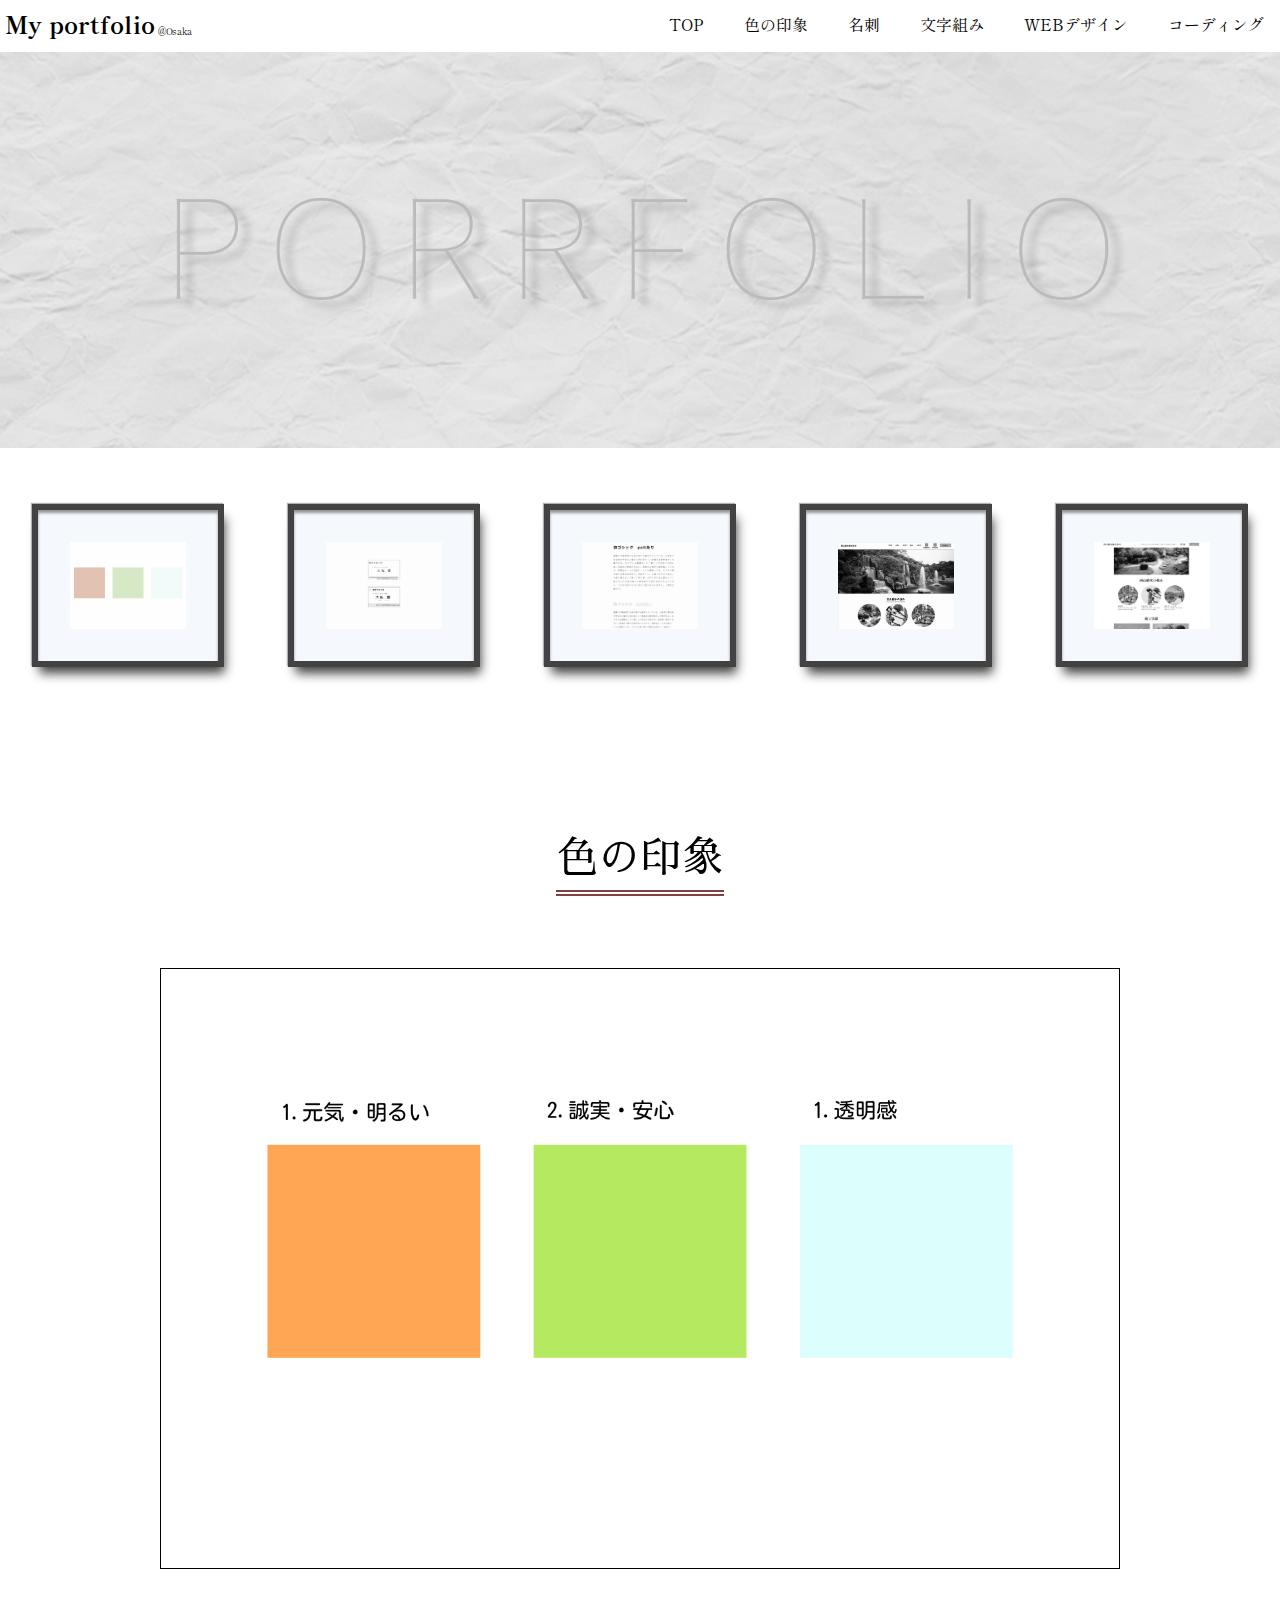
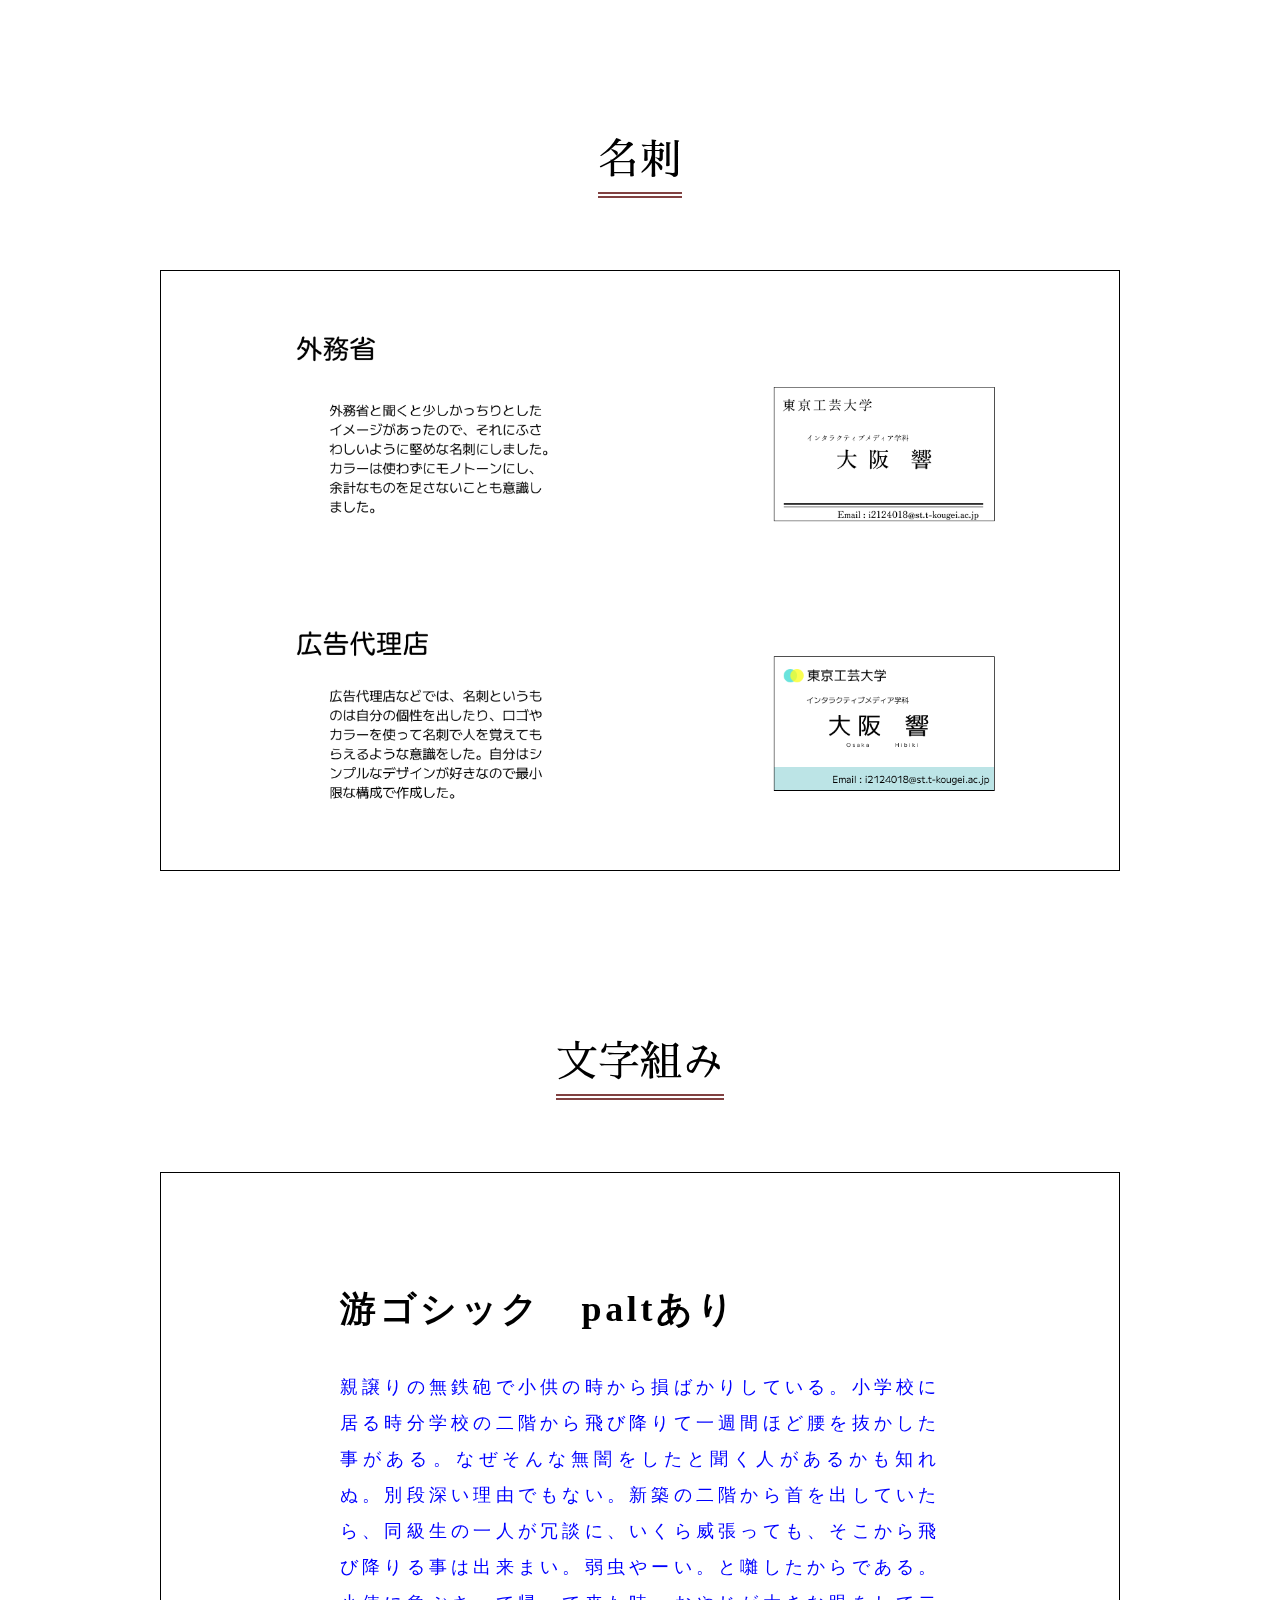
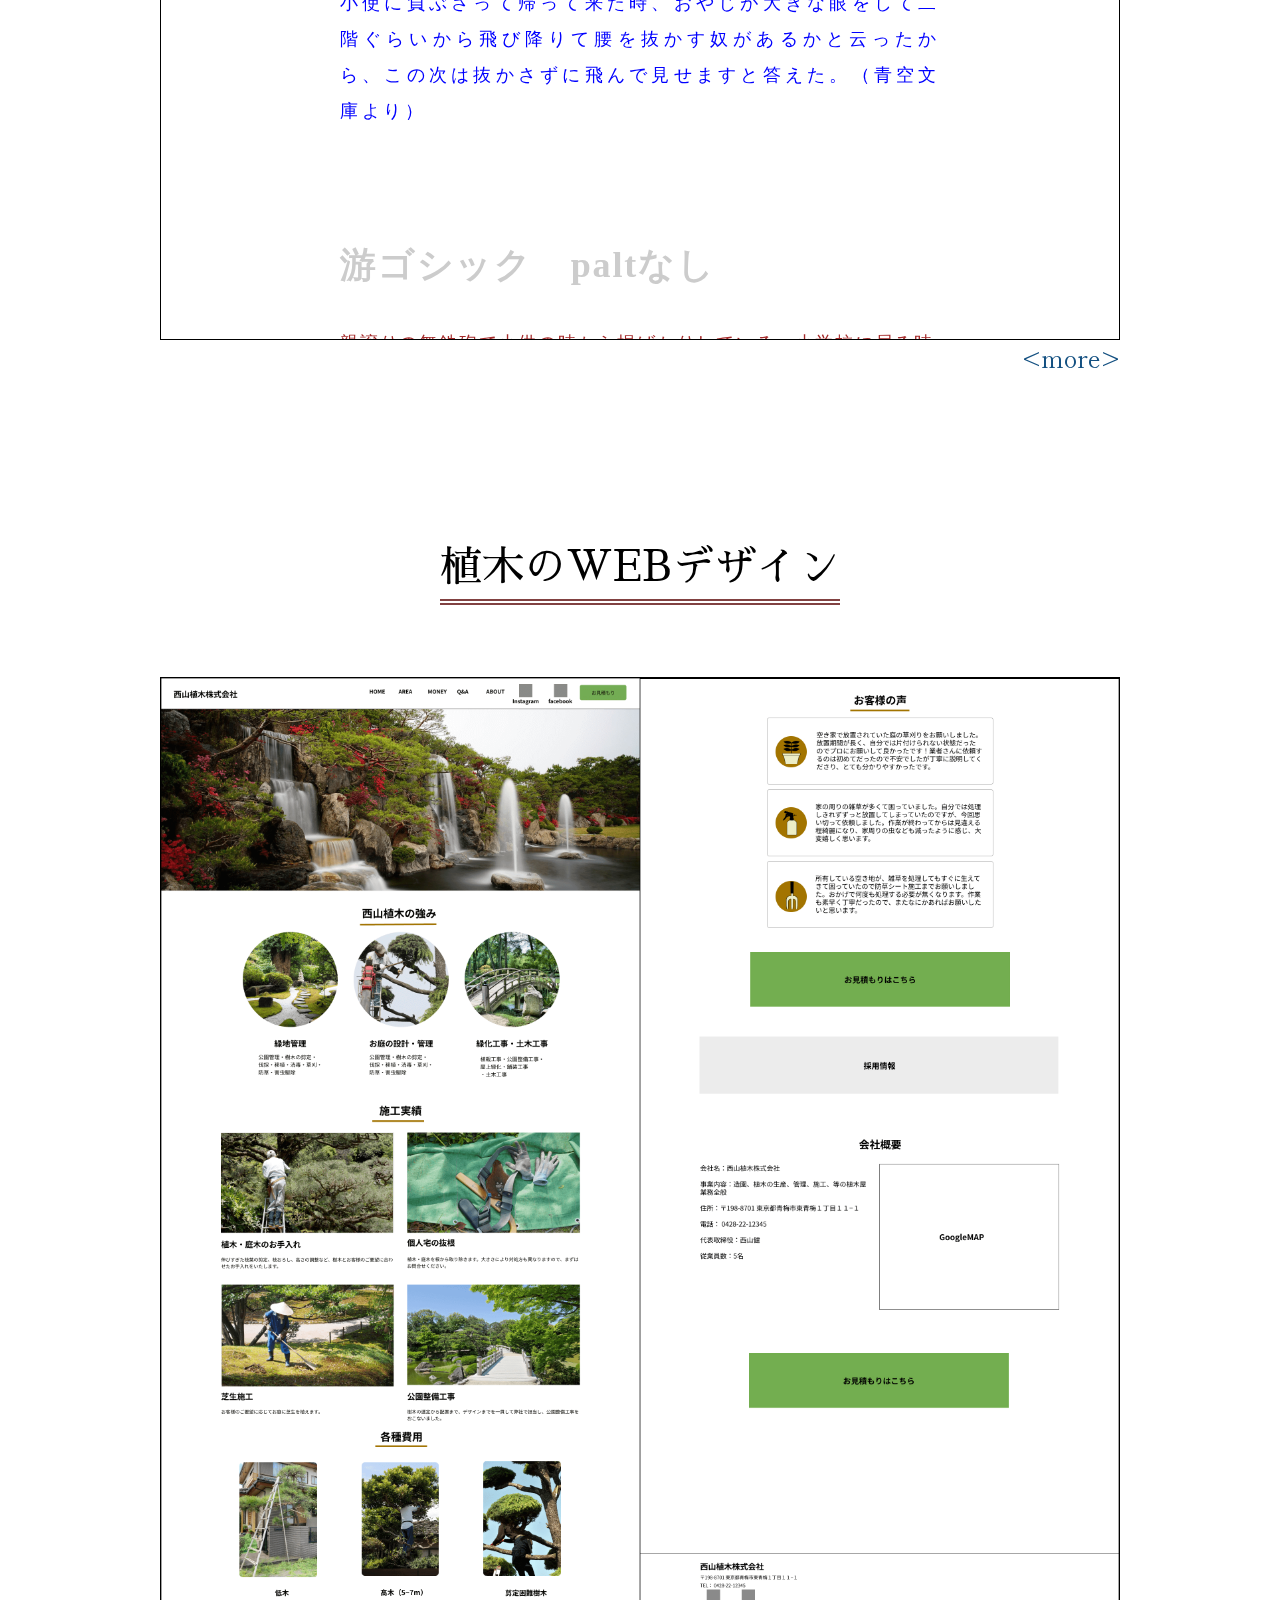
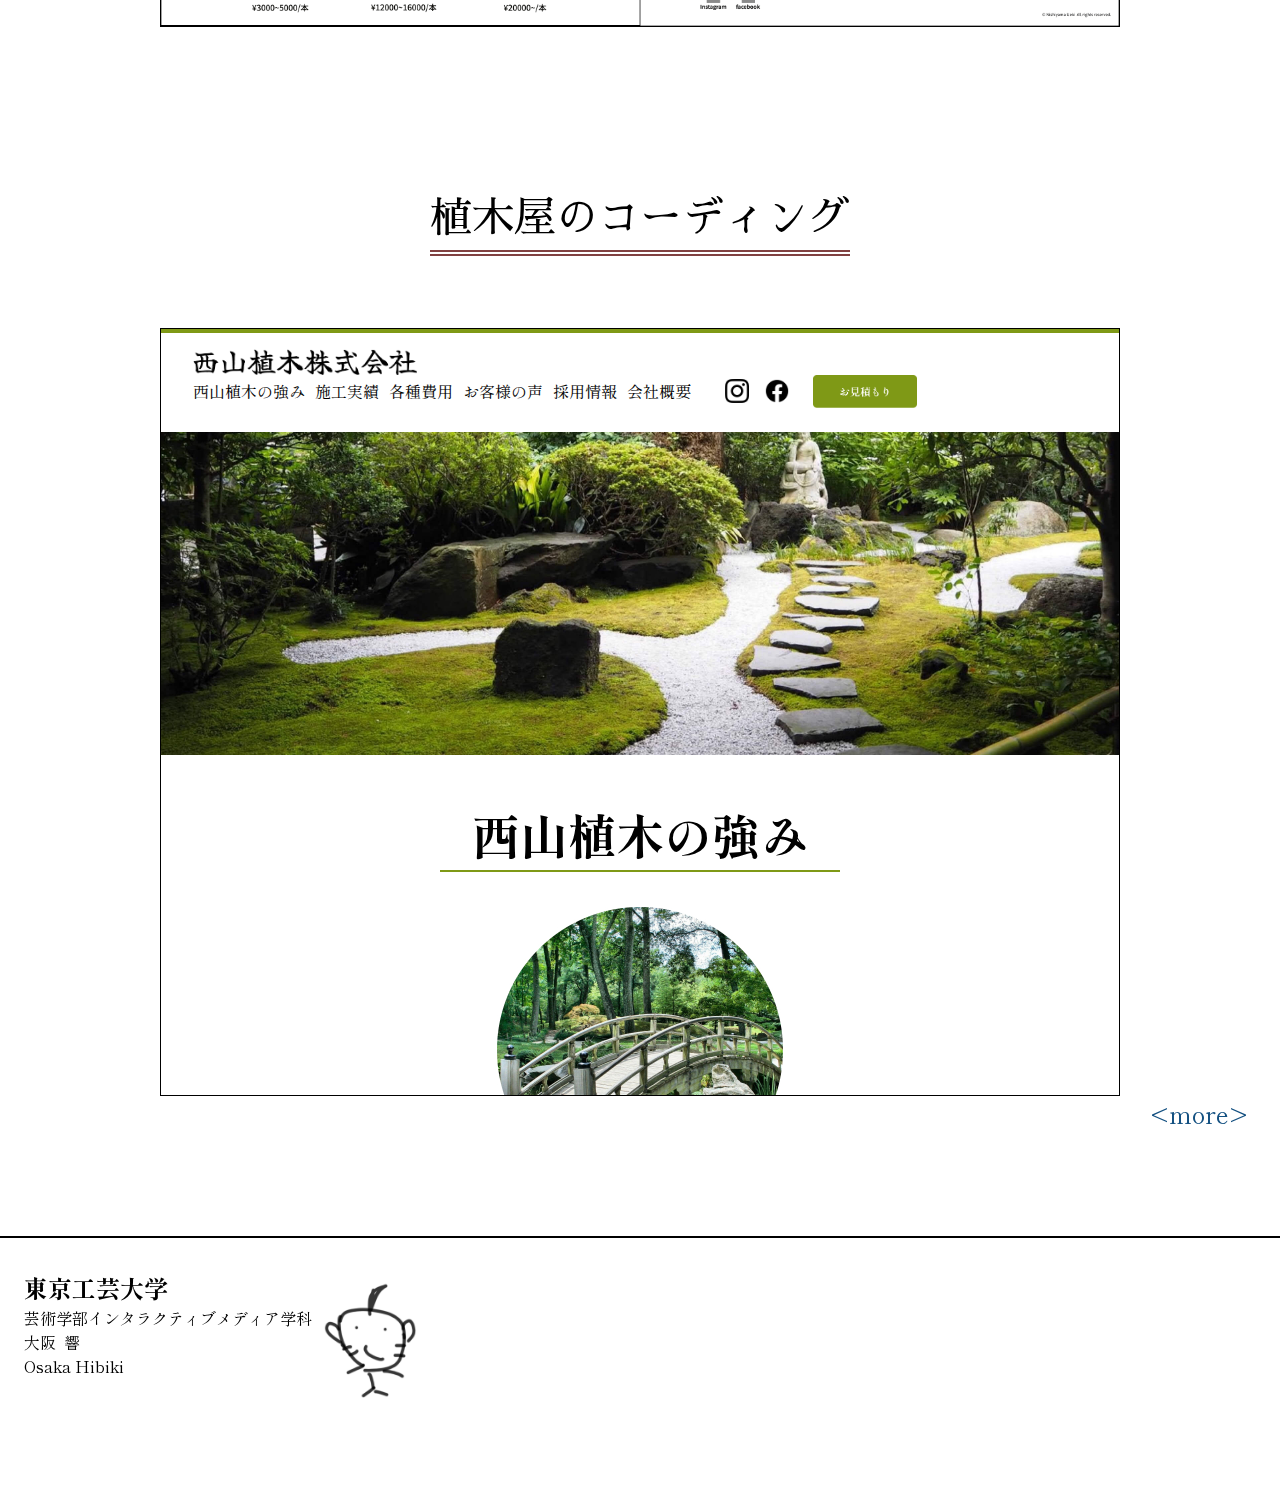
==== index.html @ 248e0176 "Add files via upload" ====
<!DOCTYPE html>
<html lang="ja">
<head>
    <meta charset="UTF-8">
    <meta http-equiv="X-UA-Compatible" content="IE=edge">
    <meta name="viewport" content="width=device-width, initial-scale=1.0">
    <title>Web演習最終課題</title>
    <link rel="stylesheet" type="text/css" href="./css/style.css" />
    <link rel="preconnect" href="https://fonts.googleapis.com">
    <link rel="preconnect" href="https://fonts.gstatic.com" crossorigin>
    <link href="https://fonts.googleapis.com/css2?family=Shippori+Mincho:wght@500;700&family=Noto+Serif+JP:wght@200&amily=Zen+Kaku+Gothic+New:wght@300&family=Klee+One&family=Sawarabi+Mincho&display=swap" rel="stylesheet">
    <link
    rel="stylesheet"
    href="https://cdnjs.cloudflare.com/ajax/libs/animate.css/4.1.1/animate.min.css"/>
</head>
<body>
    <header class="animate__animated animate__fadeInDown animate__delay-3s">
            <div class="header-logo">
                <h2 class="logo"><a href="index.html">My portfolio</a></h2>
                <p class="header-name"> @Osaka</p>
            </div>
            <div id="drawer_toggle">
                <span></span>
                <span></span>
                <span></span>
            </div>
            <nav id="global_nav">
                <ul class="menu">
                    <li class="menu-list"><a href="#">TOP</a></li>
                    <li class="menu-list"><a href="#iro">色の印象</a></li>
                    <li class="menu-list"><a href="#meishi">名刺</a></li>
                    <li class="menu-list"><a href="#mojikumi">文字組み</a></li>
                    <li class="menu-list"><a href="#dezain">WEBデザイン</a></li>
                    <li class="menu-list"><a href="#coding">コーディング</a></li>
                </ul>
            </nav>
    </header>
    <div class="top">
        <img class="top-img animate__animated animate__fadeIn animate__slower animate__delay-2s" src="img/top-img4.png" alt="">
        <div class="top-gallary animate__animated animate__fadeInUp animate__delay-3s">
            <div class="gallary animated">
                <a href="#iro"></a>
                <img src="img/color-tag.jpeg" alt="">
            </div>
            <div class="gallary animated">
                <a href="#meishi"></a>
                <img src="img/meishi-tag.jpeg" alt="">
            </div>
            <div class="gallary animated">
                <a href="#mojikumi"></a>
                <img src="img/mojikumi-tag.jpeg" alt="">
            </div>
            <div class="gallary animated">
                <a href="#dezain"></a>
                <img src="img/dezain-tag.jpeg" alt="">
            </div>
            <div class="gallary animated">
                <a href="#coding"></a>
                <img src="img/coding-tag.jpeg" alt="">
            </div>
        </div>
    </div>
    <main>
        <div class="main-content">
            <div class="color-content">
                <div class="title-txt">
                    <h2 id="iro">色の印象</h2>
                </div>
                <img class="str-img" src="./img/color.png" alt="">
            </div>
            <div class="meishi-content">
                <div class="title-txt">
                    <h2 id="meishi">名刺</h2>
                </div>
                <img class="meishi-img" src="./img/meishi.png" alt="">
            </div>
            <div class="mojikumi-content">
                <div class="title-txt">
                    <h2 id="mojikumi">文字組み</h2>
                </div>
                <iframe class="moji" src="mojikumi.html" height="768"></iframe>
                <a class="mojikumi-more" href="mojikumi.html" target="blank">&lt;more&gt;</a>
            </div>
            <div class="dezain-content">
                <div class="title-txt">
                    <h2 id="dezain">植木のWEBデザイン</h2>
                </div>
                <div class="dezain-list">
                    <a href="dezain.html" target="blank"></a>
                    <img class="dezain-list__itemImg1" src="./img/dezain-img.png" alt="">
                    <img class="dezain-list__itemImg2" src="./img/dezain-img1.png" alt="">
                </div>
            </div>
            <div class="coding-content">
                <div class="title-txt">
                    <h2 id="coding">植木屋のコーディング</h2>
                </div>
                <iframe src="ueki.html"></iframe>
                <a class="cording-more" href="ueki.html" target="blank">&lt;more&gt;</a>
            </div>
        </div>
    </main>
    <footer>
        <div class="footer-content">
            <a href="#"> <img class="footer-item" src="./img/uuuu.png" alt="" width="128"
                height="128"></a>
            <div class="footer-name">
                <h2>東京工芸大学</h2>
                <p>芸術学部インタラクティブメディア学科<br>
                大阪&nbsp;&nbsp;響 <br> Osaka Hibiki</p>
            </div>
        </div>
    </footer>
    <script src="jquery-3.6.0.min.js"></script>
    <script>
		$(function(){
			$("#drawer_toggle").click(function(){
				$(this).toggleClass("open");
				$("#global_nav").toggleClass("sp_open");
			});
		});

        $(function(){
			$(".menu-list a").on('click',function(){
				$("#drawer_toggle").toggleClass("open");
				$("#global_nav").toggleClass("sp_open");
			});
		});
	</script>
</body>
</html>
---- css/style.css ----
html{
    scroll-behavior: smooth;
}

body {
    /* max-width: 1080px; */
    /* margin: 0 auto; */
    /* padding: 0; */
    font-family: 'Shippori Mincho', serif;
    font-size: 16px;
    line-height: 1.5;
}

* {
    text-decoration: none;
    padding: 0;
    margin: 0;
    list-style: none;
    box-sizing: border-box;
}

a {
    transition: 0.3s;
    color: #000;
}

.title-txt{
    display: flex;
    justify-content: center;
    margin: 160px auto 72px auto;
    font-size: 28px;
}

.menu a:hover,.footer-menu a:hover{
    color: #814141;
    border-bottom:#814141 solid 1px ;
    /* opacity: 0.6; */
}

.menu a:active{
    color: white;
}

img {
    display: block;
    height: auto;
}

iframe{
    display: block;
    margin: 0px auto 0 auto;
    border: black solid 1px;
}

main{
    display: block;
    margin: 0 auto;
    max-width: 1440px;
}

header{
    width: 100%;
    height: 52px;
    position: fixed;
    z-index: 10;
    background-color: rgb(255, 255, 255);
}

#iro,#meishi,#mojikumi,#dezain,#coding{
    margin-top: -96px;
    padding-top: 96px;
    font-weight: 100;
    font-family: 'Sawarabi Mincho', serif;
    border-bottom: 6px double #814141;
}

.logo{
    line-height: normal;
}

.header-logo{
    position: absolute;
    display: flex;
    flex-wrap: nowrap;
    top: 6px;
    left: 5px;
}

.header-name{
    font-size: xx-small;
    display: flex;
    flex-direction: column;
    justify-content: end;
    padding: 0 0 3px 3px;
}

#global_nav{
    margin: auto 0;
    position: absolute;
    right: 16px;
    top: 12px;
}

.menu{
    text-align: center;
    display: flex;
    flex-wrap: wrap;
    justify-content: space-between;
}

#drawer_toggle{
    display: none;
}

.menu-list{
    margin-left: 40px;
    text-align: center;
}

.top-img{
    width: 100%;
    padding-top: 48px;
    margin: 0px auto 0 auto;
}

.top-gallary{
    margin-top: 56px;
    display: flex;
    flex-wrap: nowrap;
    justify-content: space-between;
}

.gallary{
    width: 15%;
    margin: 0 auto;
    position: relative;
    background-color: rgb(245, 248, 253);
    border:  solid rgb(66, 66, 66);
    border-width: 0.5vw;
    box-shadow: 
    inset 0px 3px 3px rgb(149, 149, 149),
    -1px -1px 1px rgb(177, 177, 177);
}

.gallary img{
    width: 100%;
    padding: 18%;
}

.gallary::before {
    content: '';
    display: block;
    position: absolute;
    z-index: -2;
    top: 0;
    left: 0;
    width: 100%;
    height: 100%;
    background-color: rgb(65, 65, 65);
    filter: blur(5px);
    transform: translateY(10px) translateX(4px) scale(1.03);
    mix-blend-mode: multiply;
}

.gallary::after {
    content: "";
    position: absolute;
    background-color:rgb(245, 248, 253) ;
    z-index: -1;
    left: 0.7%;
    right: 0.7%;
    top: 3.5%;
    bottom: 1%;
  }

.gallary:hover{
    animation: pulse 1s;
}

.gallary::before:hover{
    transform: translateY(15px) translateX(6px) scale(1.03);
}

.str-img,.meishi-img{
    margin: 0px auto 0 auto;
    border: solid 1px black;
    max-width: 1080px;
    width: 75%;
}

.moji{
    max-width: 1080px;
    width: 75%;
    height: 768px;
}

.mojikumi-more{
    display: flex;
    justify-content: end;
    width: 75%;
    font-size: 24px;
    color: rgb(19, 80, 129);
    margin:0 auto;
}

.mojikumi-content a:hover{
    color: rgb(125, 171, 255);
    text-decoration: underline 1px rgb(125, 171, 255);

}

.dezain-list{
    display: flex;
    flex-wrap: nowrap;
    justify-content: space-around;
    margin: 72px auto 0 auto;
    max-width: 75%;
    border: black solid 0.5px;
    position: relative;
}

.dezain-list__itemImg1{
    margin: 0 auto;
    max-width: 50%;
    border-bottom: solid black 0.5px;
}

.dezain-list__itemImg2{
    margin: 0 auto;
    max-width: 50%;
    border-top: solid black 0.5px;
}

.dezain-list a, .gallary a{
    display: block;
    position: absolute;
    top:0;
    left: 0;
    width: 100%;
    height: 100%;
}

.dezain-list:hover{
    opacity: 0.6;
}

.coding-content iframe{
    width: 75%;
    height: 768px;
}

.cording-more{
    margin: 0 auto;
    display: flex;
    justify-content: end;
    width: 95%;
    font-size: 24px;
    color: rgb(19, 80, 129);
}

.coding-contetn a:hover{
    color: rgb(125, 171, 255);
    text-decoration: underline 1px rgb(125, 171, 255);
}

.footer-content{
    display: flex;
    flex-direction: row-reverse;
}

.footer-name{
    margin-left: 24px;
    border-radius: 50%;
}

footer{
    width: 100%;
    margin: 104px 0;
    border-top: #000 solid 2px;
    padding-top: 32px;
    display: flex;
    justify-content: space-between;
}

.footer-left{
    margin-left:24px
}

@media all and (max-width: 1080px){
    .top-img{
        padding-top: 52px;
    }

    .top-gallary{
        margin-top: 56px;
        flex-wrap: wrap;
        justify-content: center;
        /* gap:40px 16px */
    }

    .gallary{
        width:25%;
        margin: 32px 4%;
    }
}

@media all and (max-width: 840px){
    #global_nav{ 
        display: block;
        margin: 0;
        box-sizing: border-box;
        position: fixed;
        top: 52px;
        width: 100%;
        height: calc(100vh - 52px);
        background-color: #fff;
        opacity: 0.95;
        right: -100%;
        transition: right .5s;
    }

    #global_nav.sp_open{
        right: 0;
    }

    .menu{
        display: block;
        top: 50%;
        left: 50%;
        transform: translate(-50%, -50%);
        position: absolute;
    }

    .menu-list a{
        display: block;
        font-size: 20px;
        padding: 10px;
        margin-bottom: 24px;
        color: rgb(0, 0, 0);
        text-align: center;
        text-decoration: none;
    }

    #drawer_toggle{
        z-index: 200;
        box-sizing: border-box;
        position: absolute;
        top: 0;
        right: 0;
        display: inline-block;
        width: 52px;
        height: 52px;
    }

    #drawer_toggle span{
        position: absolute;
        top: 14px;
        left: 17px;
        display: inline-block;
        width: 30px;
        height: 3px;
        border-radius: 2px;
        background-color: #666;
        vertical-align: top;
    }

    #drawer_toggle span:last-child {
        margin-top: 20px;
    }

    #drawer_toggle span:nth-child(2) {
        margin-top: 10px;
    }

    #drawer_toggle.open span{
        top:25px;
        left: 14px;
        width: 35px;
        margin: 0;
    }
    
    #drawer_toggle.open span:first-child{
        transform: rotate(45deg);
    }

    #drawer_toggle.open span:nth-child(2){
        display: none;
    }

    #drawer_toggle.open span:last-child{
        transform: rotate(-45deg);
    }
}

@media all and (max-width: 480px){
    .title-txt{
        font-size: 24px;
    }

    .mojikumi-list{
        flex-direction: column;
        height: 100%;
    }
    
    .footer-content{
        flex-direction: column-reverse;
        height: 100%;
        margin-bottom: 20px;
    }
}
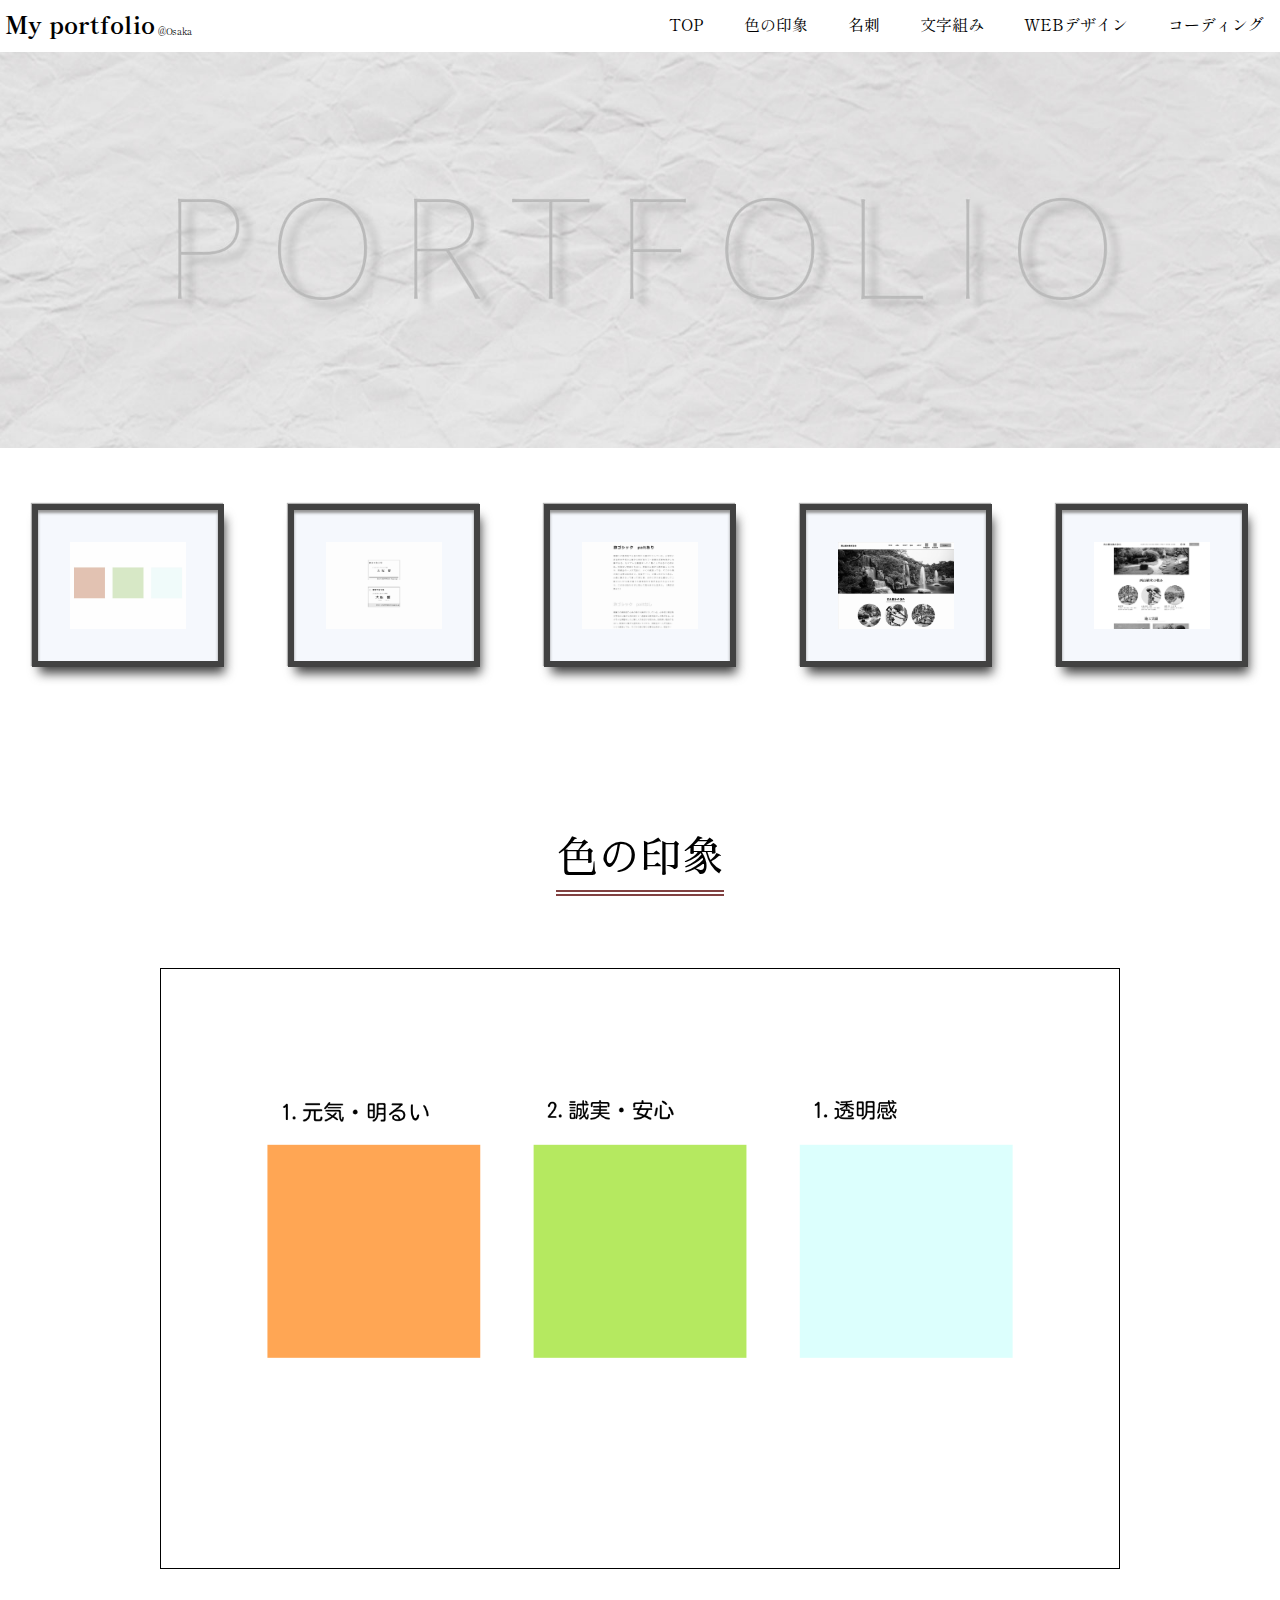
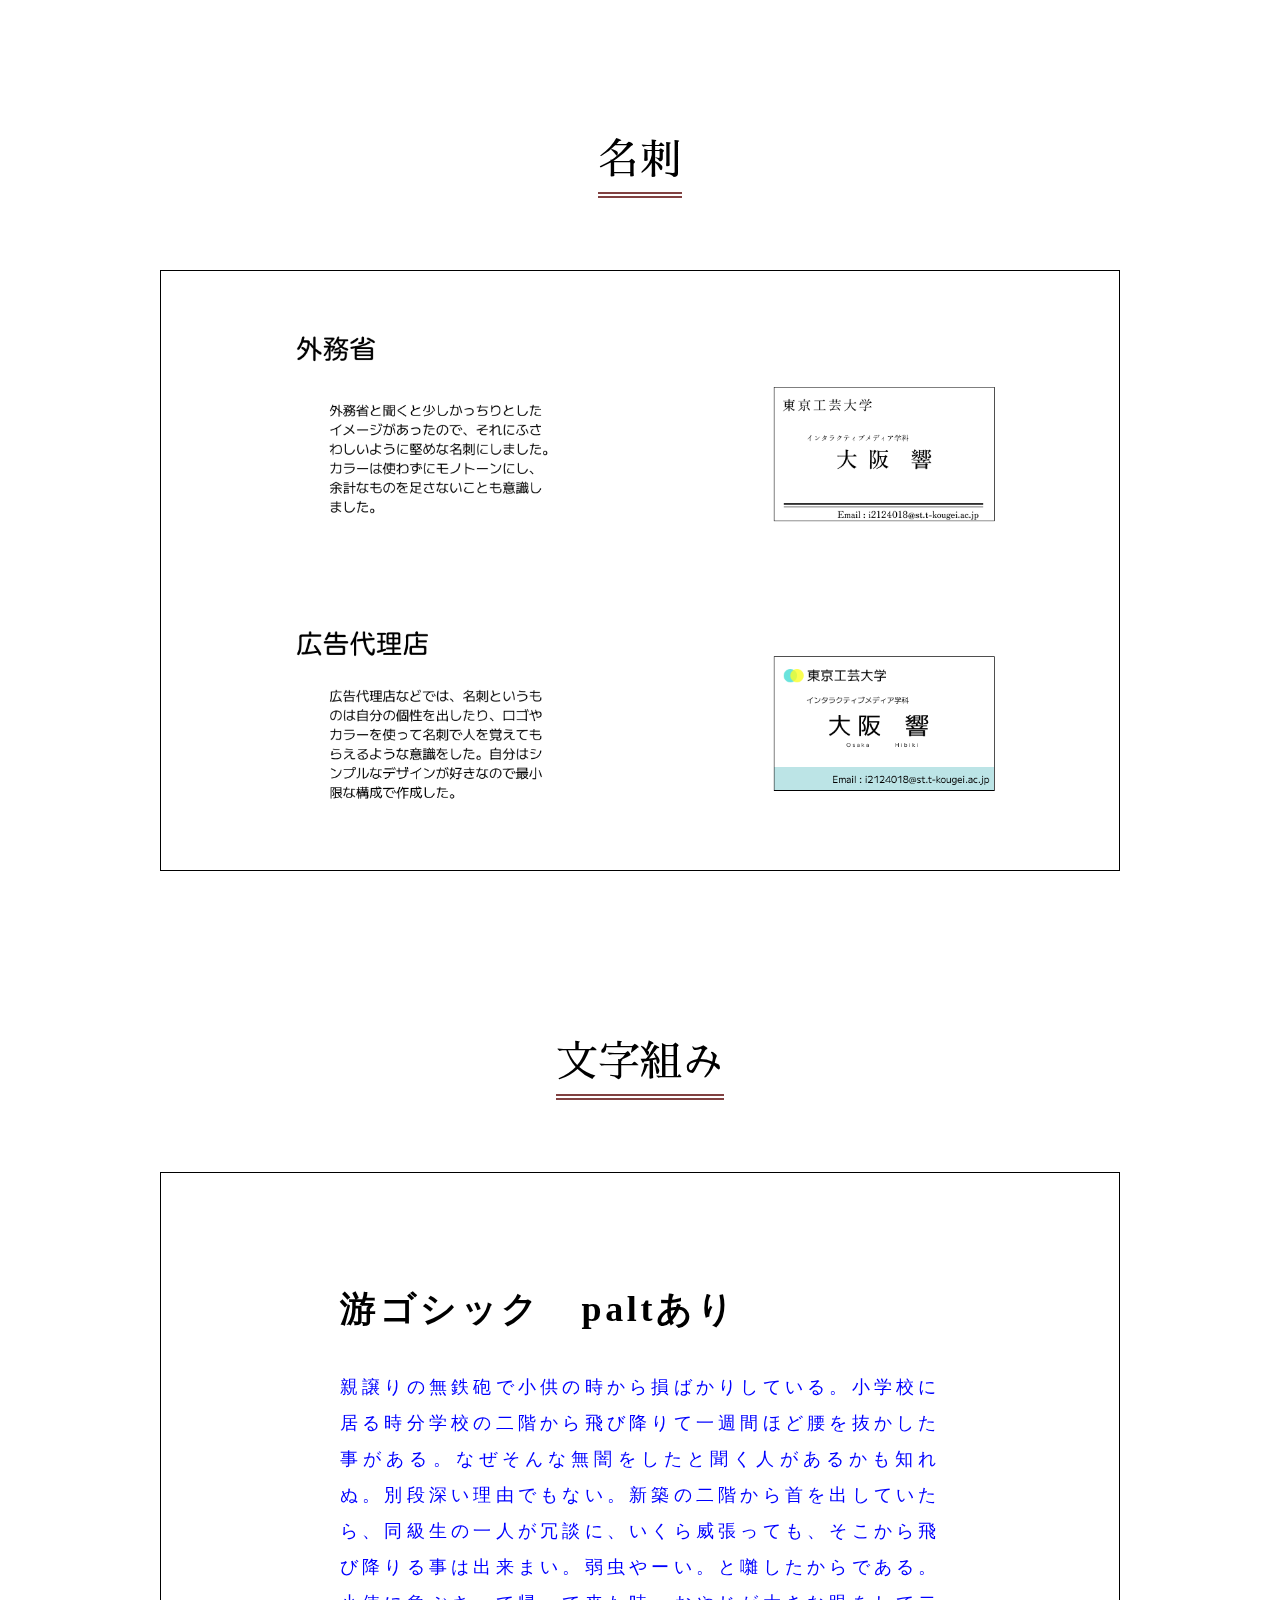
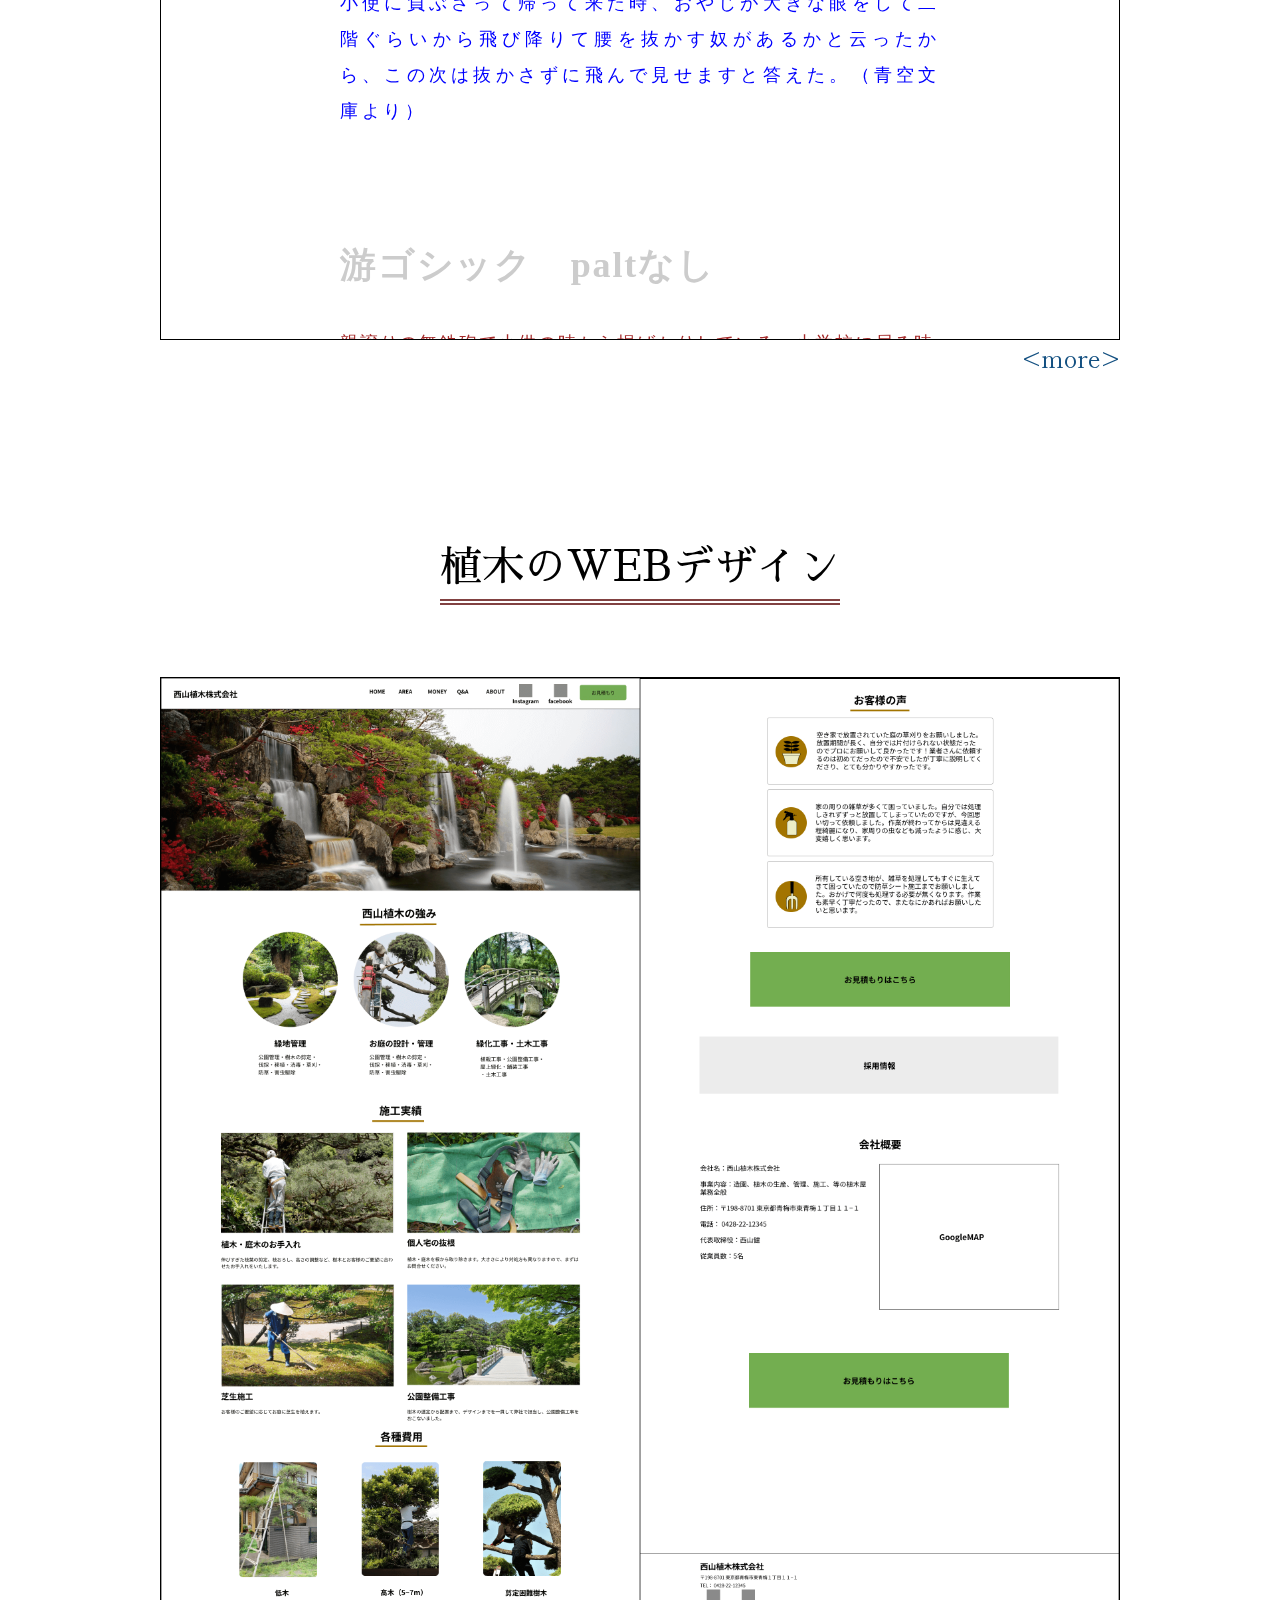
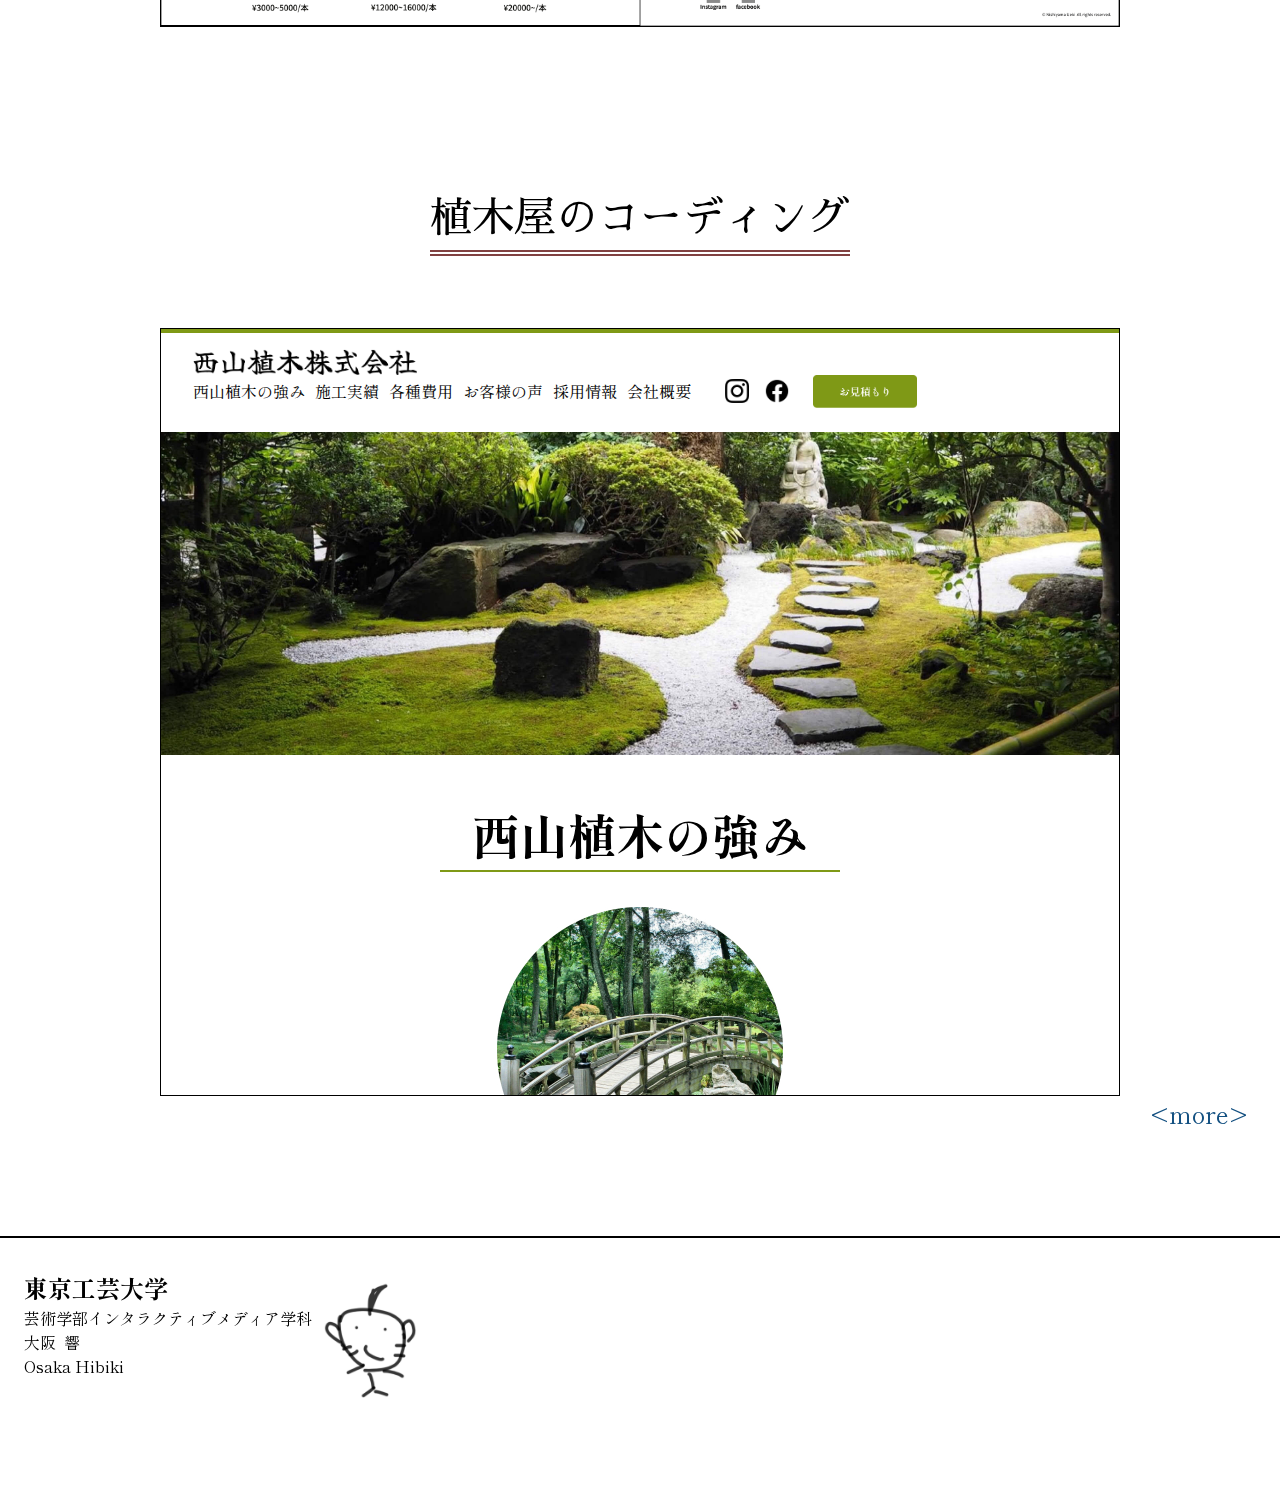
==== commit 7490e879: "Update index.html" ====
--- a/index.html
+++ b/index.html
@@ -36,7 +36,7 @@
             </nav>
     </header>
     <div class="top">
-        <img class="top-img animate__animated animate__fadeIn animate__slower animate__delay-2s" src="img/top-img4.png" alt="">
+        <img class="top-img animate__animated animate__fadeIn animate__slower animate__delay-2s" src="img/top-img4.jpg" alt="">
         <div class="top-gallary animate__animated animate__fadeInUp animate__delay-3s">
             <div class="gallary animated">
                 <a href="#iro"></a>
@@ -128,4 +128,4 @@
 		});
 	</script>
 </body>
-</html>+</html>
